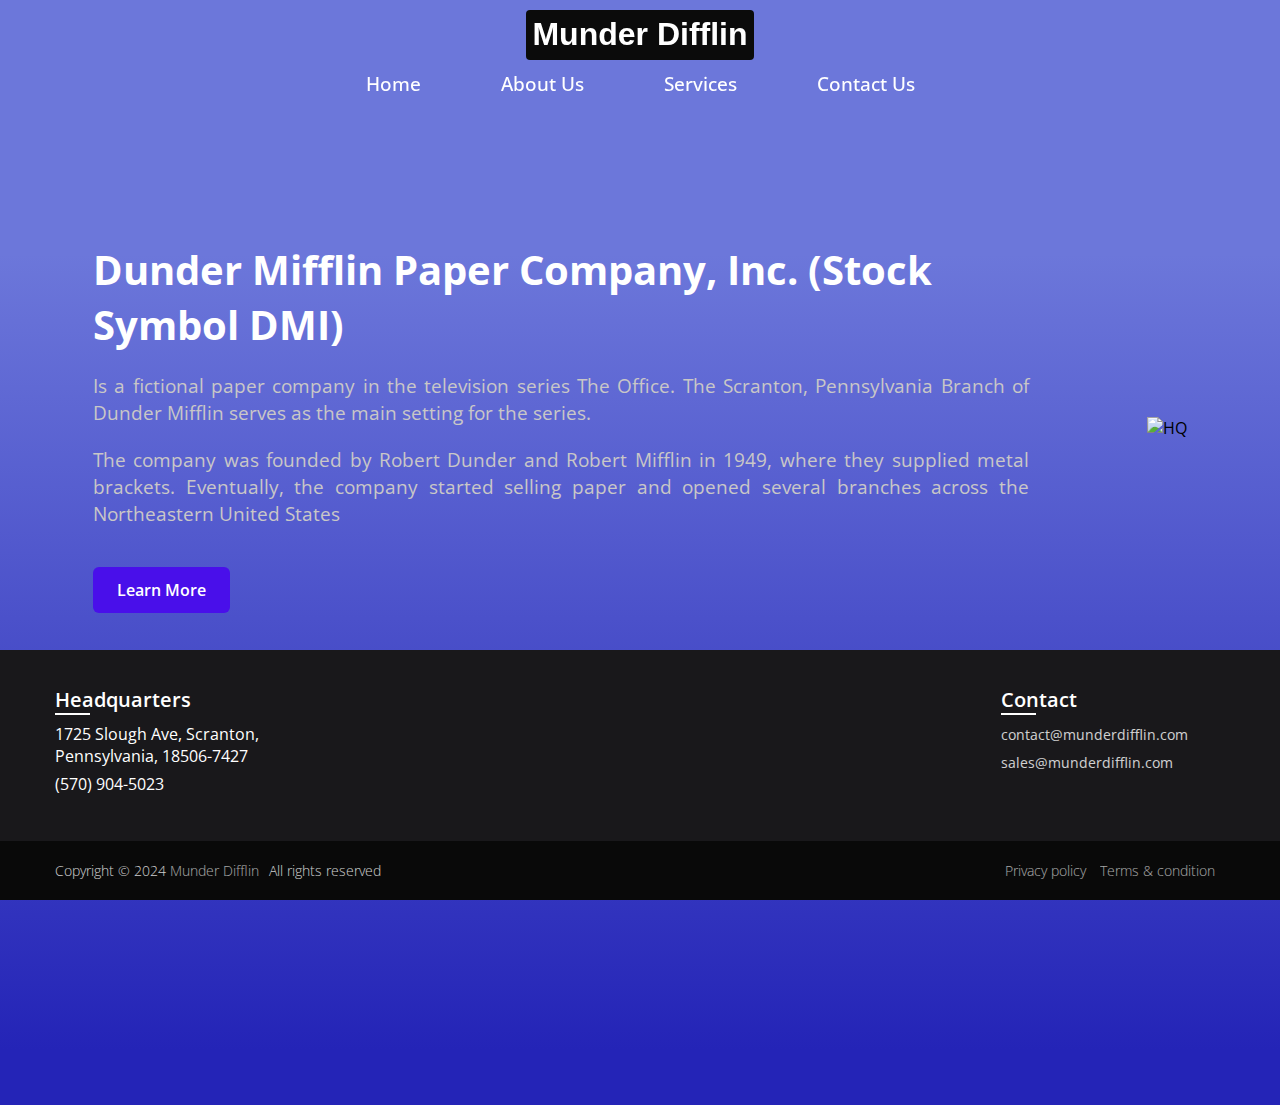
==== index.html @ 3a443bba "setting index.html, styles.css" ====
<!DOCTYPE html>
<html lang="en">
  <head>
    <meta charset="UTF-8" />
    <meta name="viewport" content="width=device-width, initial-scale=1.0" />
    <title>Munder Difflin Mobile Responsive Website</title>
    <link rel="stylesheet" href="style.css" />
  </head>
  <body>
    <header class="header">
      <h2 class="logo"><a href="index.html">Munder Difflin</a></h2>
      <nav class="navbar">
        <input type="checkbox" id="menu-toggle" />
        <label for="menu-toggle" id="hamburger-btn">
          <svg xmlns="http://www.w3.org/2000/svg" height="24" viewBox="0 0 24 24" width="24">
            <path d="M3 12h18M3 6h18M3 18h18" stroke="currentColor" stroke-width="2" stroke-linecap="round"/>
          </svg>
        </label>
        <ul class="links">
          <li><a href="index.html">Home</a></li>
          <li><a href="about.html">About Us</a></li>
          <li><a href="services.html">Services</a></li>
          <li><a href="contact.html">Contact Us</a></li>
        </ul>
      </nav>
    </header>
    <main>
      <section class="hero-section">
        <div class="hero">
          <h2>Dunder Mifflin Paper Company, Inc. (Stock Symbol DMI)</h2>
          <p>
            Is a fictional paper company in the television series The Office. The Scranton, Pennsylvania Branch of Dunder Mifflin serves as the main setting for the series.
          </p>
          <p>
            The company was founded by Robert Dunder and Robert Mifflin in 1949, where they supplied metal brackets. Eventually, the company started selling paper and opened several branches across the Northeastern United States
          </p>
          <div class="buttons">
            <a href="contact.html" class="btn-more">Learn More</a>
          </div>
        </div>
        <div class="img">
          <img src="hq-building.jpeg" alt="HQ" />
        </div>
      </section>
    </main>
    <footer>
      <div class="content">
        <div class="link-boxes">
          <ul class="box">
            <li class="link_name">Headquarters</li>
            <li>1725 Slough Ave, Scranton, Pennsylvania, 18506-7427</li>
            <li>(570) 904-5023</li>  
          </ul>
          <ul class="box">
            <li class="link_name">Contact</li>
            <li><a href="#">contact@munderdifflin.com</a></li>
            <li><a href="#">sales@munderdifflin.com</a></li>
          </ul>
        </div>
      </div>
      <div class="bottom-details">
        <div class="bottom_text">
          <span class="copyright_text">Copyright &#169; 2024 <a href="#">Munder Difflin</a>All rights reserved</span>
          <span class="policy_terms">
            <a href="#">Privacy policy</a>
            <a href="#">Terms & condition</a>
          </span>
        </div>
      </div>
    </footer>
  </body>
</html>
---- style.css ----
/* Importing Google font - Open Sans */
@import url("https://fonts.googleapis.com/css2?family=Open+Sans:wght@300;400;500;600;700&display=swap");
@import url('https://fonts.cdnfonts.com/css/impact');

                
* {
  margin: 0;
  padding: 0;
  box-sizing: border-box;
  font-family: "Open Sans", sans-serif;
}

body {
  /* height: 100vh; */
  width: 100%;
  background: linear-gradient(to bottom, #6c77da 23%, #2424b7 95%);
}
.header {
  position: fixed;
  top: 0;
  left: 0;
  width: 100%;
  /* background: linear-gradient(to bottom, #a5a7ba 35px, #28282c 95%); */
}
.header .logo { text-align: center; }
.header .logo a {
  padding: 0.4rem;
  margin: 10px auto; display: inline-block;
  font-family: 'Impact', sans-serif;
  font-size: 2rem;
  font-weight: 800;
  text-decoration: none;
  color: #fff;
  background-color: #0b0b0b;
  border-radius: 4px;
}
.navbar {
  /* display: flex;
  align-items: center; */
  /* justify-content: space-between; */
  max-width: 1200px;
  margin: 0 auto;
  padding: 0px 15px;
}
.navbar .links {
  display: flex;
  justify-content: center;
  align-items: center;
  list-style: none;
  gap: 5rem;
}
.navbar .links a {
  font-weight: 500;
  text-decoration: none;
  font-size: 1.2rem;
  color: #fff;
  padding: 0px 0;
  transition: 0.2s ease;
}
.navbar .links a:hover {
  color: #3028d1;
}
main { 

}
.hero-section {
  display: flex;
  justify-content: space-evenly;
  align-items: center;
  height: 95vh;
  padding: 0 15px;
  max-width: 1200px;
  margin: 0 auto;
  gap: 5rem;
}

.hero-section .hero {
  max-width: 80%;
  color: #fff;
}
.hero h2 {
  font-size: 2.5rem;
  margin-bottom: 20px;
}
.hero p {
  text-align: justify;
  font-size: 1.2rem;
  margin-bottom: 20px;
  color: #c9c7c7;
}

.hero-section .img img {
  width: 517px;
}
.hero-section .buttons {
  margin-top: 40px;
}

.hero-section .buttons a {
  text-decoration: none;
  color: #fff;
  padding: 12px 24px;
  border-radius: 0.375rem;
  font-weight: 600;
  transition: 0.2s ease;
  display: inline-block;
}
.hero-section .buttons a:not(:last-child) {
  margin-right: 15px;
}
.buttons .btn-more {
  background-color: #490fea;
}
.hero-section .buttons a:hover {
  background-color: #290983;
}

/* Hamburger menu styles */
#menu-toggle {
  display: none;
}

#hamburger-btn {
  font-size: 1.8rem;
  color: #fff;
  cursor: pointer;
  display: none;
  order: 1;
}

/* Footer */
footer{
  position: sticky;
  background: #19181b;
  width: 100%;
  bottom: 0;
  left: 0;
}
footer::before{
  /* content: '';
  position: absolute;
  left: 0;
  top: 100px;
  height: 1px;
  width: 100%;
  background: #AFAFB6; */
}
footer .content{
  max-width: 1250px;
  margin: auto;
  padding: 30px 40px 40px 40px;
}

footer .content .link-boxes{
  width: 100%;
  display: flex;
  justify-content: space-between;
}
footer .content .link-boxes .box{
  width: calc(100% / 5 - 10px);
}
.content .link-boxes .box .link_name{
  color: #fff;
  font-size: 20px;
  font-weight: 600;
  margin-bottom: 10px;
  position: relative;
}
.link-boxes .box .link_name::before{
  content: '';
  position: absolute;
  left: 0;
  bottom: -2px;
  height: 2px;
  width: 35px;
  background: #fff;
}
.content .link-boxes .box li{
  color: #fff;
  margin: 6px 0;
  list-style: none;
}
.content .link-boxes .box li a{
  color: #fff;
  font-size: 14px;
  font-weight: 400;
  text-decoration: none;
  opacity: 0.8;
  transition: all 0.4s ease
}
.content .link-boxes .box li a:hover{
  opacity: 1;
  text-decoration: underline;
}
.content .link-boxes .input-box{
  margin-right: 55px;
}
.link-boxes .input-box input{
  height: 40px;
  width: calc(100% + 55px);
  outline: none;
  border: 2px solid #AFAFB6;
  background: #140B5C;
  border-radius: 4px;
  padding: 0 15px;
  font-size: 15px;
  color: #fff;
  margin-top: 5px;
}
.link-boxes .input-box input::placeholder{
  color: #AFAFB6;
  font-size: 16px;
}
.link-boxes .input-box input[type="button"]{
  background: #fff;
  color: #140B5C;
  border: none;
  font-size: 18px;
  font-weight: 500;
  margin: 4px 0;
  opacity: 0.8;
  cursor: pointer;
  transition: all 0.4s ease;
}
.input-box input[type="button"]:hover{
  opacity: 1;
}
footer .bottom-details{
  width: 100%;
  background: #090909;
}
footer .bottom-details .bottom_text{
  max-width: 1250px;
  margin: auto;
  padding: 20px 40px;
  display: flex;
  justify-content: space-between;
}
.bottom-details .bottom_text span,
.bottom-details .bottom_text a{
  font-size: 14px;
  font-weight: 300;
  color: #fff;
  opacity: 0.8;
  text-decoration: none;
}
.bottom-details .bottom_text a:hover{
  opacity: 1;
  text-decoration: underline;
}
.bottom-details .bottom_text a{
  margin-right: 10px;
}

/* M E D I A -- Q U E R I E S */
@media screen and (max-width: 1023px) {
  .navbar .logo a {
    font-size: 1.5rem;
  }

  .links {
    position: fixed;
    left: -100%;
    top: 75px;
    width: 100%;
    height: 100vh;
    padding-top: 50px;
    background: #263ad7;
    flex-direction: column;
    transition: 0.3s ease;
  }

  .navbar #menu-toggle:checked ~ .links {
    left: 0;
    justify-content: start;
    gap: 1rem;
  }

  .navbar #hamburger-btn {
    display: block;
  }

  .header .buttons {
    display: none;
  }

  .hero-section .hero {
    max-width: 100%;
    text-align: center;
  }

  .hero-section img {
    display: none;
  }
}
@media (max-width: 900px) {
  footer .content .link-boxes{
    flex-wrap: wrap;
  }
  footer .content .link-boxes .input-box{
    width: 40%;
    margin-top: 10px;
  }
}
@media (max-width: 700px){
  footer{
    position: relative;
  }
  .content .top .logo-details{
    font-size: 26px;
  }
  .content .top .media-icons a{
    height: 35px;
    width: 35px;
    font-size: 14px;
    line-height: 35px;
  }
  footer .content .link-boxes .box{
    width: calc(100% / 3 - 10px);
  }
  footer .content .link-boxes .input-box{
    width: 60%;
  }
  .bottom-details .bottom_text span,
  .bottom-details .bottom_text a{
    font-size: 12px;
  }
}
@media (max-width: 520px){
  footer::before{
    top: 145px;
  }
  footer .content .top{
    flex-direction: column;
  }
  .content .top .media-icons{
    margin-top: 16px;
  }
  footer .content .link-boxes .box{
    width: calc(100% / 2 - 10px);
  }
  footer .content .link-boxes .input-box{
    width: 100%;
  }
}
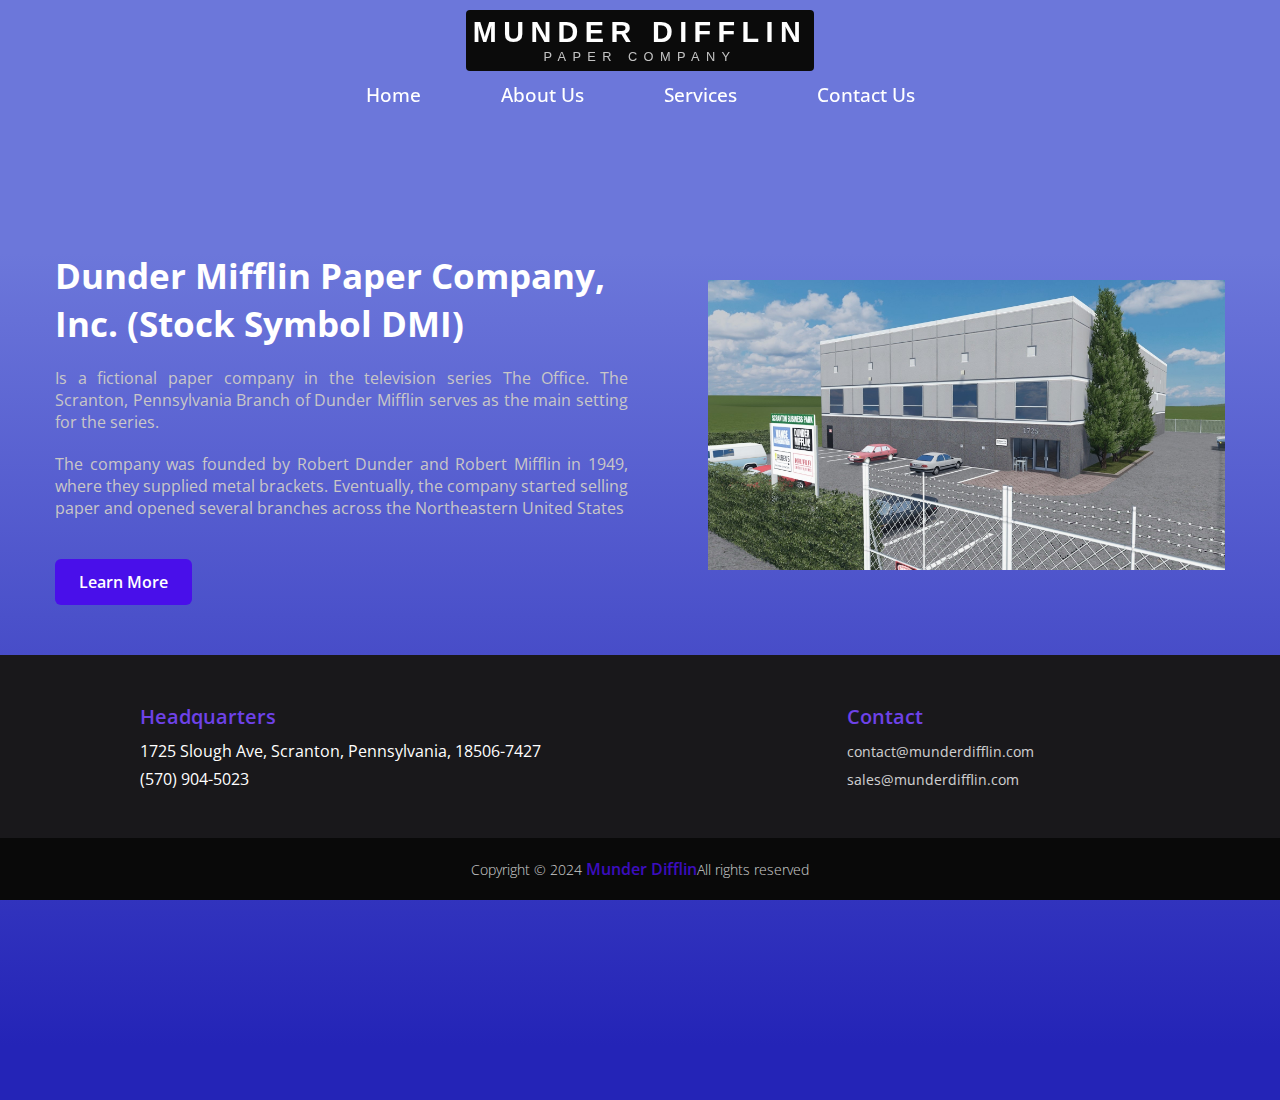
==== commit 0acff6a3: "link to about.html" ====
--- a/index.html
+++ b/index.html
@@ -8,7 +8,7 @@
   </head>
   <body>
     <header class="header">
-      <h2 class="logo"><a href="index.html">Munder Difflin</a></h2>
+      <h2 class="logo"><a href="index.html">Munder Difflin <span>Paper Company</span></a></h2>
       <nav class="navbar">
         <input type="checkbox" id="menu-toggle" />
         <label for="menu-toggle" id="hamburger-btn">
@@ -35,7 +35,7 @@
             The company was founded by Robert Dunder and Robert Mifflin in 1949, where they supplied metal brackets. Eventually, the company started selling paper and opened several branches across the Northeastern United States
           </p>
           <div class="buttons">
-            <a href="contact.html" class="btn-more">Learn More</a>
+            <a href="about.html" class="btn-more">Learn More</a>
           </div>
         </div>
         <div class="img">
@@ -45,26 +45,24 @@
     </main>
     <footer>
       <div class="content">
-        <div class="link-boxes">
-          <ul class="box">
-            <li class="link_name">Headquarters</li>
+        <div class="box">
+          <ul class="">
+            <li class="title">Headquarters</li>
             <li>1725 Slough Ave, Scranton, Pennsylvania, 18506-7427</li>
             <li>(570) 904-5023</li>  
           </ul>
-          <ul class="box">
-            <li class="link_name">Contact</li>
+        </div>
+        <div class="box">
+          <ul class="">
+            <li class="title">Contact</li>
             <li><a href="#">contact@munderdifflin.com</a></li>
             <li><a href="#">sales@munderdifflin.com</a></li>
           </ul>
         </div>
       </div>
       <div class="bottom-details">
-        <div class="bottom_text">
-          <span class="copyright_text">Copyright &#169; 2024 <a href="#">Munder Difflin</a>All rights reserved</span>
-          <span class="policy_terms">
-            <a href="#">Privacy policy</a>
-            <a href="#">Terms & condition</a>
-          </span>
+        <div class="text">
+          <span>Copyright &#169; 2024 <a href="#">Munder Difflin</a>All rights reserved</span>
         </div>
       </div>
     </footer>
--- a/style.css
+++ b/style.css
@@ -1,7 +1,5 @@
-/* Importing Google font - Open Sans */
 @import url("https://fonts.googleapis.com/css2?family=Open+Sans:wght@300;400;500;600;700&display=swap");
 @import url('https://fonts.cdnfonts.com/css/impact');
-
                 
 * {
   margin: 0;
@@ -9,7 +7,6 @@
   box-sizing: border-box;
   font-family: "Open Sans", sans-serif;
 }
-
 body {
   /* height: 100vh; */
   width: 100%;
@@ -27,12 +24,22 @@
   padding: 0.4rem;
   margin: 10px auto; display: inline-block;
   font-family: 'Impact', sans-serif;
-  font-size: 2rem;
-  font-weight: 800;
+  letter-spacing: 0.4rem;
+  font-size: 1.8rem;
+  font-weight: 600;
+  text-transform: uppercase;
   text-decoration: none;
   color: #fff;
   background-color: #0b0b0b;
   border-radius: 4px;
+}
+.header .logo a span {
+  display: block;
+  font-family: 'Impact', sans-serif;
+  letter-spacing: 0.4rem;
+  font-size: 0.8rem;
+  font-weight: 100;
+  color: #c3c3c3;
 }
 .navbar {
   /* display: flex;
@@ -63,7 +70,7 @@
 main { 
 
 }
-.hero-section {
+.hero-section, .hero-services {
   display: flex;
   justify-content: space-evenly;
   align-items: center;
@@ -78,13 +85,14 @@
   max-width: 80%;
   color: #fff;
 }
-.hero h2 {
-  font-size: 2.5rem;
+.hero h2, .hero-services .hero h2 {
+  font-size: 2.2rem;
   margin-bottom: 20px;
+  color: #fff;
 }
 .hero p {
   text-align: justify;
-  font-size: 1.2rem;
+  font-size: 1.0rem;
   margin-bottom: 20px;
   color: #c9c7c7;
 }
@@ -113,6 +121,28 @@
 }
 .hero-section .buttons a:hover {
   background-color: #290983;
+}
+/* SERVICES */
+.hero-services .wrapper {
+  display: grid;
+  grid-template-columns: 1fr 1fr 1fr;
+  gap: 1rem;
+}
+.hero-services .wrapper .box {
+  padding: 2rem;
+  flex-grow: 3;
+  background-color: #97a0eb;  
+}
+.hero-services .wrapper .box ul {
+  list-style: none;  
+}
+.hero-services .wrapper .box ul li {
+  list-style: none;  
+}
+.hero-services .wrapper .box ul li.title {
+  color: #fff;
+  font-size: 1.8rem;
+  font-weight: 600;  
 }
 
 /* Hamburger menu styles */
@@ -146,41 +176,36 @@
   background: #AFAFB6; */
 }
 footer .content{
-  max-width: 1250px;
+  /* width: 100%; */
+  max-width: 1200px;
   margin: auto;
-  padding: 30px 40px 40px 40px;
-}
-
-footer .content .link-boxes{
-  width: 100%;
-  display: flex;
-  justify-content: space-between;
-}
-footer .content .link-boxes .box{
-  width: calc(100% / 5 - 10px);
-}
-.content .link-boxes .box .link_name{
-  color: #fff;
+  padding: 2rem 0;
+  display: flex;
+  
+  /* justify-content: space-between; */
+}
+footer .content .box{
+  /* width: calc(100% / 5 - 10px); */
+  flex-basis: 50%;
+  padding: 10px 20px;
+  display: flex;
+  justify-content: center;
+  align-items: center;        /* for single line flex container */
+  align-content: center;      /* for multi-line flex container */
+}
+.content .box .title{
+  color: #6e42e8;
   font-size: 20px;
   font-weight: 600;
   margin-bottom: 10px;
   position: relative;
 }
-.link-boxes .box .link_name::before{
-  content: '';
-  position: absolute;
-  left: 0;
-  bottom: -2px;
-  height: 2px;
-  width: 35px;
-  background: #fff;
-}
-.content .link-boxes .box li{
+.content .box li{
   color: #fff;
   margin: 6px 0;
   list-style: none;
 }
-.content .link-boxes .box li a{
+.content .box li a{
   color: #fff;
   font-size: 14px;
   font-weight: 400;
@@ -188,32 +213,44 @@
   opacity: 0.8;
   transition: all 0.4s ease
 }
-.content .link-boxes .box li a:hover{
+.content .box li a:hover{
   opacity: 1;
   text-decoration: underline;
 }
 .content .link-boxes .input-box{
   margin-right: 55px;
 }
-.link-boxes .input-box input{
+
+.form {
+  width: 80%;
+}
+.form .title {
+  color: #fff;
+  font-size: 1.4rem;
+  font-weight: 400;
+}
+.form input, .form textarea{
   height: 40px;
   width: calc(100% + 55px);
   outline: none;
   border: 2px solid #AFAFB6;
-  background: #140B5C;
+  background: #ececef;
   border-radius: 4px;
   padding: 0 15px;
   font-size: 15px;
   color: #fff;
   margin-top: 5px;
 }
-.link-boxes .input-box input::placeholder{
+.form textarea {
+  height: 80px;
+}
+.form .input-box input::placeholder{
   color: #AFAFB6;
   font-size: 16px;
 }
-.link-boxes .input-box input[type="button"]{
-  background: #fff;
-  color: #140B5C;
+.form input[type="button"]{
+  background: #3c1bde;
+  color: #fff;
   border: none;
   font-size: 18px;
   font-weight: 500;
@@ -229,19 +266,24 @@
   width: 100%;
   background: #090909;
 }
-footer .bottom-details .bottom_text{
+footer .bottom-details .text{
   max-width: 1250px;
   margin: auto;
   padding: 20px 40px;
   display: flex;
-  justify-content: space-between;
-}
-.bottom-details .bottom_text span,
-.bottom-details .bottom_text a{
+  justify-content: center;
+}
+.bottom-details .text span{
   font-size: 14px;
   font-weight: 300;
   color: #fff;
   opacity: 0.8;
+  text-decoration: none;
+}
+.bottom-details .text a{
+  font-size: 1rem;
+  font-weight: 600;
+  color: #490fea;
   text-decoration: none;
 }
 .bottom-details .bottom_text a:hover{
@@ -294,8 +336,10 @@
   }
 }
 @media (max-width: 900px) {
-  footer .content .link-boxes{
+  footer .content {
+    padding: 0;
     flex-wrap: wrap;
+    flex-direction: column;
   }
   footer .content .link-boxes .input-box{
     width: 40%;
@@ -306,20 +350,9 @@
   footer{
     position: relative;
   }
-  .content .top .logo-details{
-    font-size: 26px;
-  }
-  .content .top .media-icons a{
-    height: 35px;
-    width: 35px;
-    font-size: 14px;
-    line-height: 35px;
-  }
-  footer .content .link-boxes .box{
-    width: calc(100% / 3 - 10px);
-  }
-  footer .content .link-boxes .input-box{
-    width: 60%;
+  
+  footer .content .box{
+    /* width: calc(100% / 3 - 10px); */
   }
   .bottom-details .bottom_text span,
   .bottom-details .bottom_text a{
